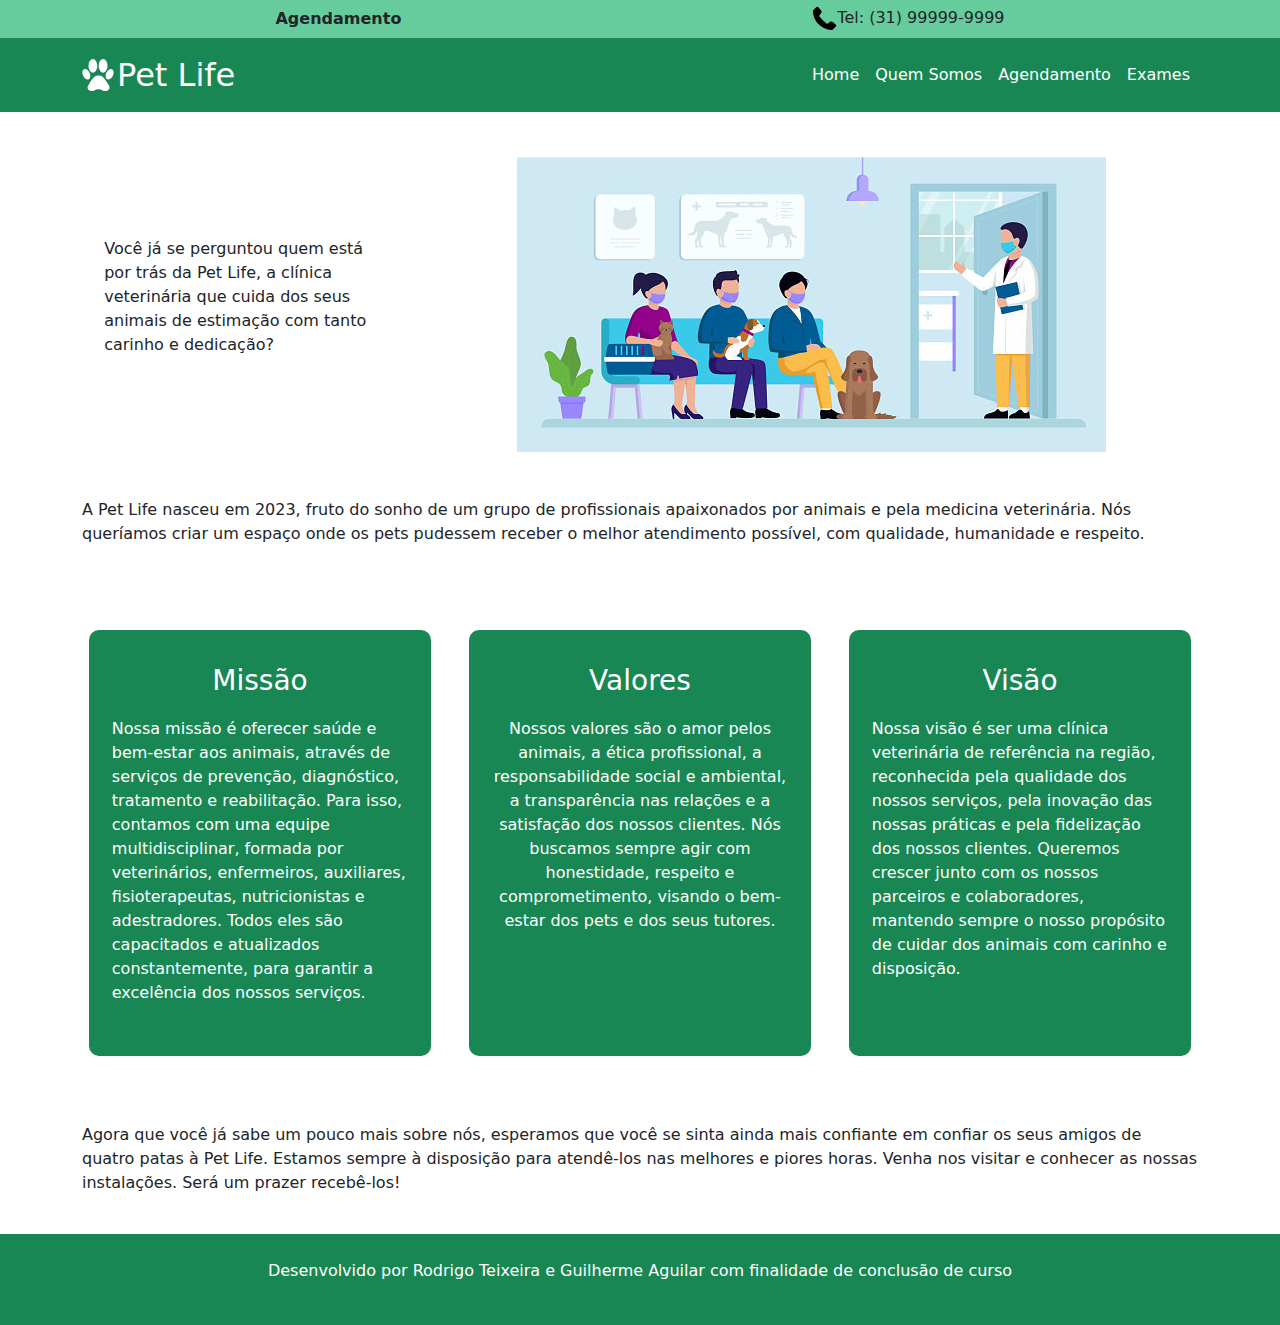
==== exames.html @ c6508d3d "finalizado pagina agendamento, inicio da pagina exames" ====
<!DOCTYPE html>
<html lang="br">

<head>
	<meta charset="UTF-8">
	<meta name="viewport" content="width=device-width, initial-scale=1.0">
	<link rel="stylesheet" href="assets/styles/css/bootstrap.min.css">
	<link rel="stylesheet" href="assets/styles/css/styles.css">
	<title>Pet piscar</title>
</head>

<body>
	<header>
		<div class="container" id="plantao">
			<strong>Agendamento</strong> <a href="tel:+553199999-9999"><img src="assets/img/tel.svg" alt="Logo"
					width="25" height="25"><span>Tel: (31) 99999-9999</span></a>
		</div>
		<nav class="navbar navbar-expand-lg bg-success">
			<div class="container">
				<a class="navbar-brand" href="index.html"> <img src="assets/img/dog-paw.svg" alt="Logo"
						class="d-inline-block align-text-top"> Pet Life</a>
				<button class="navbar-toggler" type="button" data-bs-toggle="collapse"
					data-bs-target="#navbarNavDropdown" aria-controls="navbarNavDropdown" aria-expanded="false"
					aria-label="Toggle navigation"> <span class="navbar-toggler-icon"></span> </button>
				<div class="collapse navbar-collapse" id="navbarNavDropdown">
					<ul class="navbar-nav">
						<li class="nav-item"> <a class="nav-link" href="index.html">Home</a> </li>
						<li class="nav-item"> <a class="nav-link active" aria-current="page" href="quem_somos.html">Quem
								Somos</a> </li>
						<li class="nav-item"> <a class="nav-link" href="agendamento.php">Agendamento</a> </li>
						<li class="nav-item"> <a class="nav-link" href="exames.html">Exames</a></li>
					</ul>
				</div>
			</div>
		</nav>
	</header>
	<main>
		<div class="container">
			<article id="quem_samus">
				<!-- <h1>Pet Life: o que fazemos pelos seus amigos de quatro patas</h1> -->
				<div class="row">
					<div>
						<p>Você já se perguntou quem está por trás da Pet Life, a clínica veterinária que cuida dos seus
							animais de estimação com tanto carinho e dedicação?</p>
					</div>
					<div>
						<img src="assets/img/who-vet.jpg" alt="">
					</div>
				</div>
				<p>A Pet Life nasceu em 2023, fruto do sonho de um grupo de profissionais apaixonados por animais e pela
					medicina veterinária. Nós queríamos criar um espaço onde os pets pudessem receber o melhor
					atendimento possível, com qualidade, humanidade e respeito.</p>
				<div class="row" id="tres_pilares">
					<div>
						<h3>Missão</h3>
						<p>Nossa missão é oferecer saúde e bem-estar aos animais, através de serviços de prevenção,
							diagnóstico, tratamento e reabilitação. Para isso, contamos com uma equipe multidisciplinar,
							formada por veterinários, enfermeiros, auxiliares, fisioterapeutas, nutricionistas e
							adestradores. Todos eles são capacitados e atualizados constantemente, para garantir a
							excelência dos nossos serviços.</p>
					</div>
					<div>
						<h3>Valores</h3>
						<p>Nossos valores são o amor pelos animais, a ética profissional, a responsabilidade social e
							ambiental, a transparência nas relações e a satisfação dos nossos clientes. Nós buscamos
							sempre agir com honestidade, respeito e comprometimento, visando o bem-estar dos pets e dos
							seus tutores.</p>
					</div>
					<div>
						<h3>Visão</h3>
						<p>Nossa visão é ser uma clínica veterinária de referência na região, reconhecida pela qualidade
							dos nossos serviços, pela inovação das nossas práticas e pela fidelização dos nossos
							clientes. Queremos crescer junto com os nossos parceiros e colaboradores, mantendo sempre o
							nosso propósito de cuidar dos animais com carinho e disposição.</p>
					</div>
				</div>
				<p>Agora que você já sabe um pouco mais sobre nós, esperamos que você se sinta ainda mais confiante em
					confiar os seus amigos de quatro patas à Pet Life. Estamos sempre à disposição para atendê-los nas
					melhores e piores horas. Venha nos visitar e conhecer as nossas instalações. Será um prazer
					recebê-los!</p>
			</article>
		</div>
	</main>
	<footer>
		<p>Desenvolvido por Rodrigo Teixeira e Guilherme Aguilar com finalidade de conclusão de curso</p>
	</footer>
</body>
<script src="assets/styles/script/bootstrap.bundle.min.js"></script>

</html>
---- assets/styles/css/styles.css ----
.nav-link, .navbar-brand{
    color: white!important;
    font-size: 16px;
}

.navbar-brand{
    font-size: 32px;
    display: flex;
}

header{
    background: #27b774b3;
}

header a{
    text-decoration: none;
    color:inherit;
}

.navbar-brand img{
    fill: white;
    margin-right: 2%;
    width:32px
}

#plantao{
    text-align: center;
    display: flex;
    justify-content: space-around;
    padding: 0.5% 0%;
    align-items: center;
}
#navbarNavDropdown{
    justify-content: flex-end;
}

#destaque{
    padding: 3% 0%;
}

#destaque img{
    width:100%
}

#txt_home {
    width: 60%;
    padding-top: 5%;
}
#txt_home p:first-of-type{
    padding-top: 5%;
}

#head_img{
    animation: trocar 6s infinite;
}

#index_news{
    padding: 10% 20% 5%;
}
#index_news h2{
    text-align: center;
}
#index_news img{
    width: 100%;
    max-width: 800px;
}

#quem_samus h1{
    text-align: center;
    padding-top: 5%;
}
#quem_samus .row{
    flex-wrap: nowrap;
    align-items: center;
    justify-content: space-around;
    padding:  2% 0%;
}
#quem_samus .row div:first-child{
    width: 30%;
    padding: 5% 3%;
}
#quem_samus .row div:nth-child(2){
    width: 70%;
    text-align: center;
}
#quem_samus .row div:nth-child(2) img{
    width: 100%;
    max-width: 589px;
    border-radius: 10px;
    padding: 3% 0% ;
}

#quem_samus{
    padding-bottom: 2%;
}

#quem_samus #tres_pilares{
    align-items: stretch;
}

#quem_samus #tres_pilares div{
    width: 30%;
    padding: 3% 2%;
    background: #198754;
    border-radius: 10px;
    color: #fff;
    margin: 4% 0%;
}

#quem_samus #tres_pilares div h3{
    text-align: center;
    padding-bottom: 4%;
}

.formAgen{
    width: 50%;
    padding: 0.5% 1%;
}

.formAgen input{
    width: 95%;
}

#descricaoSintomas{
    width: 100%;
    /* aspect-ratio: 16/2; */
}

#agendapage h1{
    padding: 2% 0%;
}

#tabelalistage {
    margin: 2% 0%;
    font-size: 1.563vw;
}


footer{
    padding: 2% 5%;
    text-align: center;
    background-color: #198754;
    color: white;
}

@keyframes trocar {
    0% {
        /* para XAMP usar o diretorio da pasta, caso use Liveserver USAR ESTE*/
        /* background-image: url(/assets/img/dogHead.jpg);  */
        background-image: url(/projeto_html/assets/img/dogHead.jpg);
        background-repeat: no-repeat;
        background-position: right;
        background-size: contain;
    }
    60% {
        /* para XAMP usar o diretorio da pasta, caso use Liveserver USAR ESTE*/
        /* background-image: url(/assets/img/catoHead.jpg);  */
        background-image: url(/projeto_html/assets/img/catoHead.jpg);
        background-repeat: no-repeat;
        background-position: right;
        background-size: contain;
    }
    99.99% {
        /* para XAMP usar o diretorio da pasta, caso use Liveserver USAR ESTE */
        /* background-image: url(/assets/img/dogHead.jpg); */
        background-image: url(/projeto_html/assets/img/dogHead.jpg);
        background-repeat: no-repeat;
        background-position: right;
        background-size: contain;
    }
}

@media(max-width:600px) {
    
    #txt_home{
        width: 100%;
    }

    #destaque{
        padding: 5% 0%;
    }

    #head_img{
        animation: none;
    }

    #index_news{
        padding: 10% 10%;
    }

    #quem_samus .row{
        flex-wrap: wrap;
        flex-direction: column-reverse;
    }
    
    #quem_samus .row div:first-child{
        width: 85%;
    }
    #quem_samus .row div:nth-child(2){
        width: 85%;
    }

    #quem_samus #tres_pilares{
        align-items: center;
    }

    #quem_samus #tres_pilares div{
        width: 80%;
        padding: 3% 2%;
        background: #198754;
        border-radius: 10px;
        color: #fff;
    }
}

@media(min-width:1025px) {
    #tabelalistage {
        margin: 2% 0%;
        font-size: 16px;
    }
}
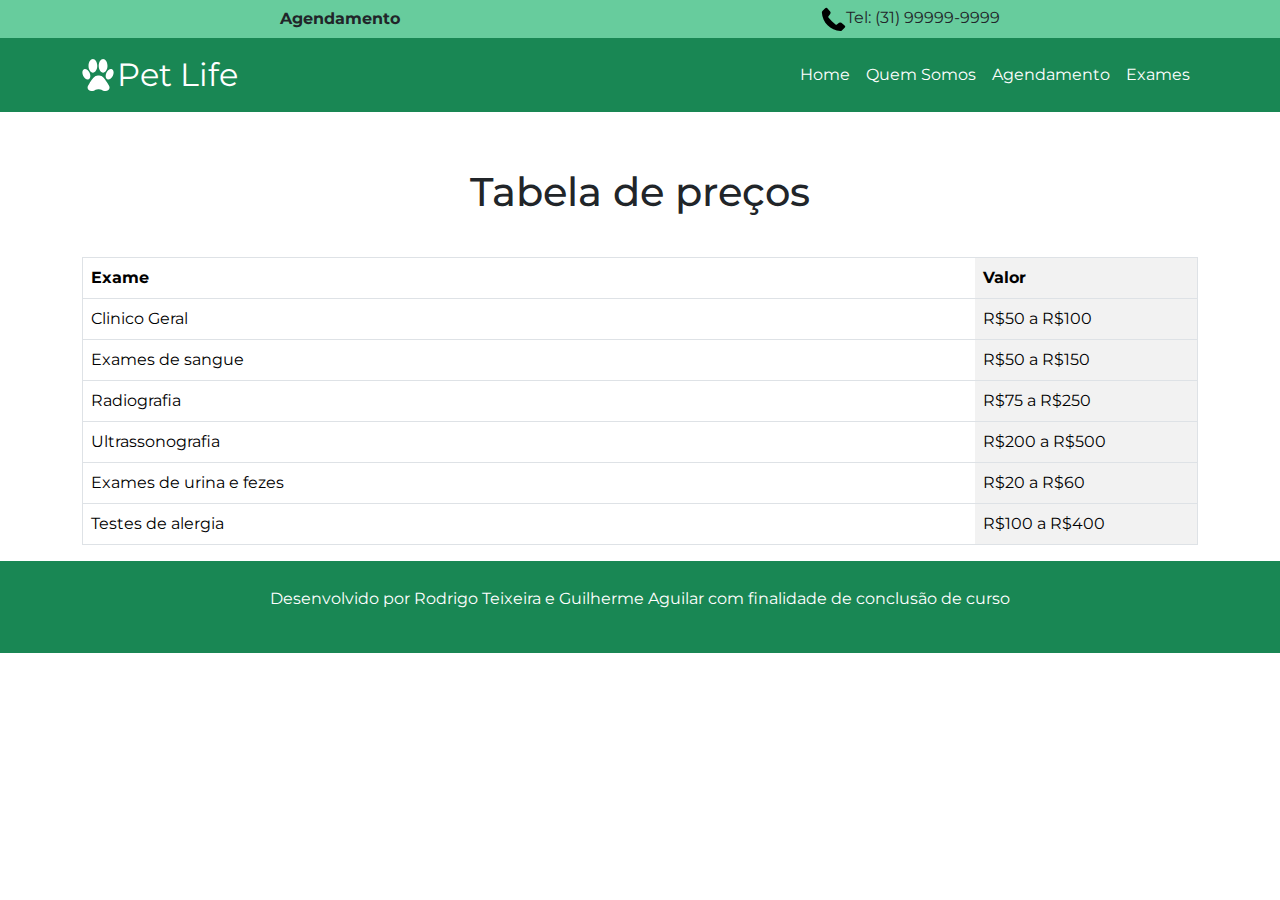
==== commit 31ce1f7b: "terminado a pagina exames com a tabela de preços" ====
--- a/exames.html
+++ b/exames.html
@@ -6,7 +6,7 @@
 	<meta name="viewport" content="width=device-width, initial-scale=1.0">
 	<link rel="stylesheet" href="assets/styles/css/bootstrap.min.css">
 	<link rel="stylesheet" href="assets/styles/css/styles.css">
-	<title>Pet piscar</title>
+	<title>Pet Life</title>
 </head>
 
 <body>
@@ -35,50 +35,53 @@
 		</nav>
 	</header>
 	<main>
-		<div class="container">
-			<article id="quem_samus">
-				<!-- <h1>Pet Life: o que fazemos pelos seus amigos de quatro patas</h1> -->
-				<div class="row">
-					<div>
-						<p>Você já se perguntou quem está por trás da Pet Life, a clínica veterinária que cuida dos seus
-							animais de estimação com tanto carinho e dedicação?</p>
-					</div>
-					<div>
-						<img src="assets/img/who-vet.jpg" alt="">
-					</div>
-				</div>
-				<p>A Pet Life nasceu em 2023, fruto do sonho de um grupo de profissionais apaixonados por animais e pela
-					medicina veterinária. Nós queríamos criar um espaço onde os pets pudessem receber o melhor
-					atendimento possível, com qualidade, humanidade e respeito.</p>
-				<div class="row" id="tres_pilares">
-					<div>
-						<h3>Missão</h3>
-						<p>Nossa missão é oferecer saúde e bem-estar aos animais, através de serviços de prevenção,
-							diagnóstico, tratamento e reabilitação. Para isso, contamos com uma equipe multidisciplinar,
-							formada por veterinários, enfermeiros, auxiliares, fisioterapeutas, nutricionistas e
-							adestradores. Todos eles são capacitados e atualizados constantemente, para garantir a
-							excelência dos nossos serviços.</p>
-					</div>
-					<div>
-						<h3>Valores</h3>
-						<p>Nossos valores são o amor pelos animais, a ética profissional, a responsabilidade social e
-							ambiental, a transparência nas relações e a satisfação dos nossos clientes. Nós buscamos
-							sempre agir com honestidade, respeito e comprometimento, visando o bem-estar dos pets e dos
-							seus tutores.</p>
-					</div>
-					<div>
-						<h3>Visão</h3>
-						<p>Nossa visão é ser uma clínica veterinária de referência na região, reconhecida pela qualidade
-							dos nossos serviços, pela inovação das nossas práticas e pela fidelização dos nossos
-							clientes. Queremos crescer junto com os nossos parceiros e colaboradores, mantendo sempre o
-							nosso propósito de cuidar dos animais com carinho e disposição.</p>
-					</div>
-				</div>
-				<p>Agora que você já sabe um pouco mais sobre nós, esperamos que você se sinta ainda mais confiante em
-					confiar os seus amigos de quatro patas à Pet Life. Estamos sempre à disposição para atendê-los nas
-					melhores e piores horas. Venha nos visitar e conhecer as nossas instalações. Será um prazer
-					recebê-los!</p>
-			</article>
+		<div class="container" id="precoscontainer">
+			<h1>Tabela de preços</h1>
+			<table class="table table-striped-columns" border="1">
+				<tbody>
+				  <tr>
+					<th id="tabelis_preco_titulo">Exame<br>
+					</th>
+					<th id="tabelis_preco_valor">Valor<br>
+					</th>
+				  </tr>
+				  <tr>
+					<td>Clinico Geral<br>
+					</td>
+					<td>R$50 a R$100
+					</td>
+				  </tr>
+				  <tr>
+					<td>Exames de sangue<br>
+					</td>
+					<td>R$50 a R$150
+					</td>
+				  </tr>
+				  <tr>
+					<td>Radiografia<br>
+					</td>
+					<td>R$75 a R$250
+					</td>
+				  </tr>
+				  <tr>
+					<td>Ultrassonografia<br>
+					</td>
+					<td>R$200 a R$500
+					</td>
+				  </tr>
+				  <tr>
+					<td>Exames de urina e fezes<br>
+					</td>
+					<td>R$20 a R$60
+					</td>
+				  </tr>
+				  <tr>
+					<td>Testes de alergia</td>
+					<td>R$100 a R$400
+					</td>
+				  </tr>
+				</tbody>
+			  </table>
 		</div>
 	</main>
 	<footer>
--- a/assets/styles/css/styles.css
+++ b/assets/styles/css/styles.css
@@ -1,3 +1,20 @@
+@import url('https://fonts.googleapis.com/css2?family=Montserrat:ital,wght@0,100;0,200;0,300;0,400;0,500;0,600;0,700;0,800;0,900;1,100;1,200;1,300;1,400;1,500;1,600;1,700;1,800;1,900&display=swap');
+
+
+body *{
+    font-family: 'Montserrat', system-ui, -apple-system, BlinkMacSystemFont, 'Segoe UI', Roboto, Oxygen, Ubuntu, Cantarell, 'Open Sans', 'Helvetica Neue', sans-serif
+}
+
+/* h1{
+    font-size: 30px;
+    font-weight: 600;
+}
+
+p{
+    font-size: 16px;
+    padding: 1% 0%;
+} */
+
 .nav-link, .navbar-brand{
     color: white!important;
     font-size: 16px;
@@ -135,6 +152,30 @@
     font-size: 1.563vw;
 }
 
+#precoscontainer h1{
+    text-align: center;
+    padding: 5% 0% 3%;
+}
+
+#localizacaopetlife{
+    padding-bottom: 5%;
+}
+
+#localizacaopetlife h2{
+    padding: 3% 0%;
+}
+
+#precoscontainer table tbody tr td{
+    vertical-align: middle;
+}
+
+#tabelis_preco_titulo{
+    width: 80%;
+}
+
+#tabelis_preco_preco{
+    width: 20%;
+}
 
 footer{
     padding: 2% 5%;
@@ -142,6 +183,8 @@
     background-color: #198754;
     color: white;
 }
+
+/* animação de background */
 
 @keyframes trocar {
     0% {
@@ -170,6 +213,8 @@
     }
 }
 
+/* media queries para responsividade */
+
 @media(max-width:600px) {
     
     #txt_home{
@@ -211,6 +256,14 @@
         border-radius: 10px;
         color: #fff;
     }
+
+    #tabelis_preco_titulo{
+        width: 70%;
+    }
+    
+    #tabelis_preco_preco{
+        width: 30%;
+    }
 }
 
 @media(min-width:1025px) {
